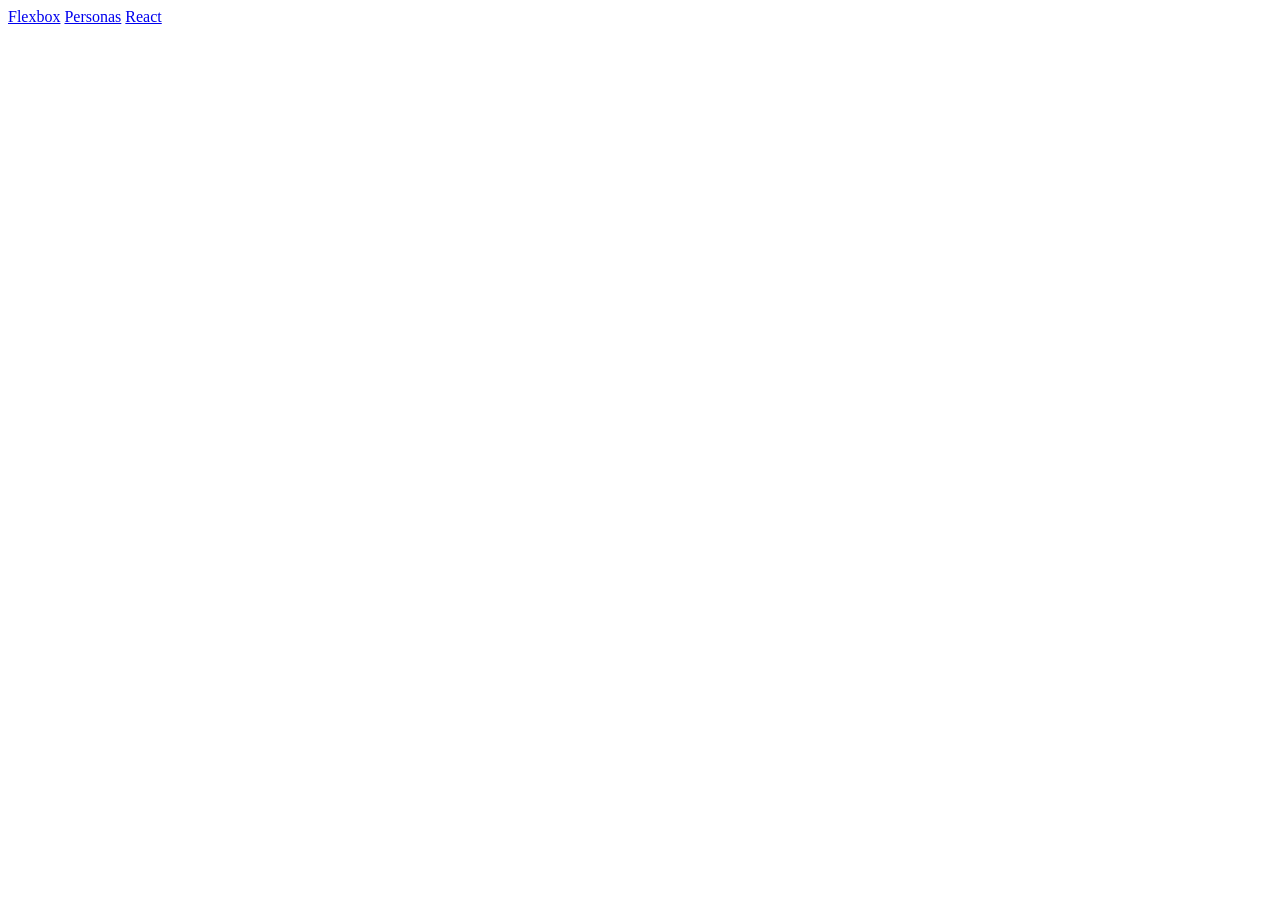
==== index.html @ 4f9c1e34 "Inicializar archivos base y estructura de navegacion" ====
<!doctype html>
<html lang="es">
  <head>
    <meta charset="UTF-8" />
    <meta name="viewport" content="width=device-width, initial-scale=1.0" />
    <title>Document</title>
  </head>
  <body>
    <a href="flexbox.html">Flexbox</a>
    <a href="personas.html">Personas</a>
    <a href="react.html">React</a>
  </body>
</html>
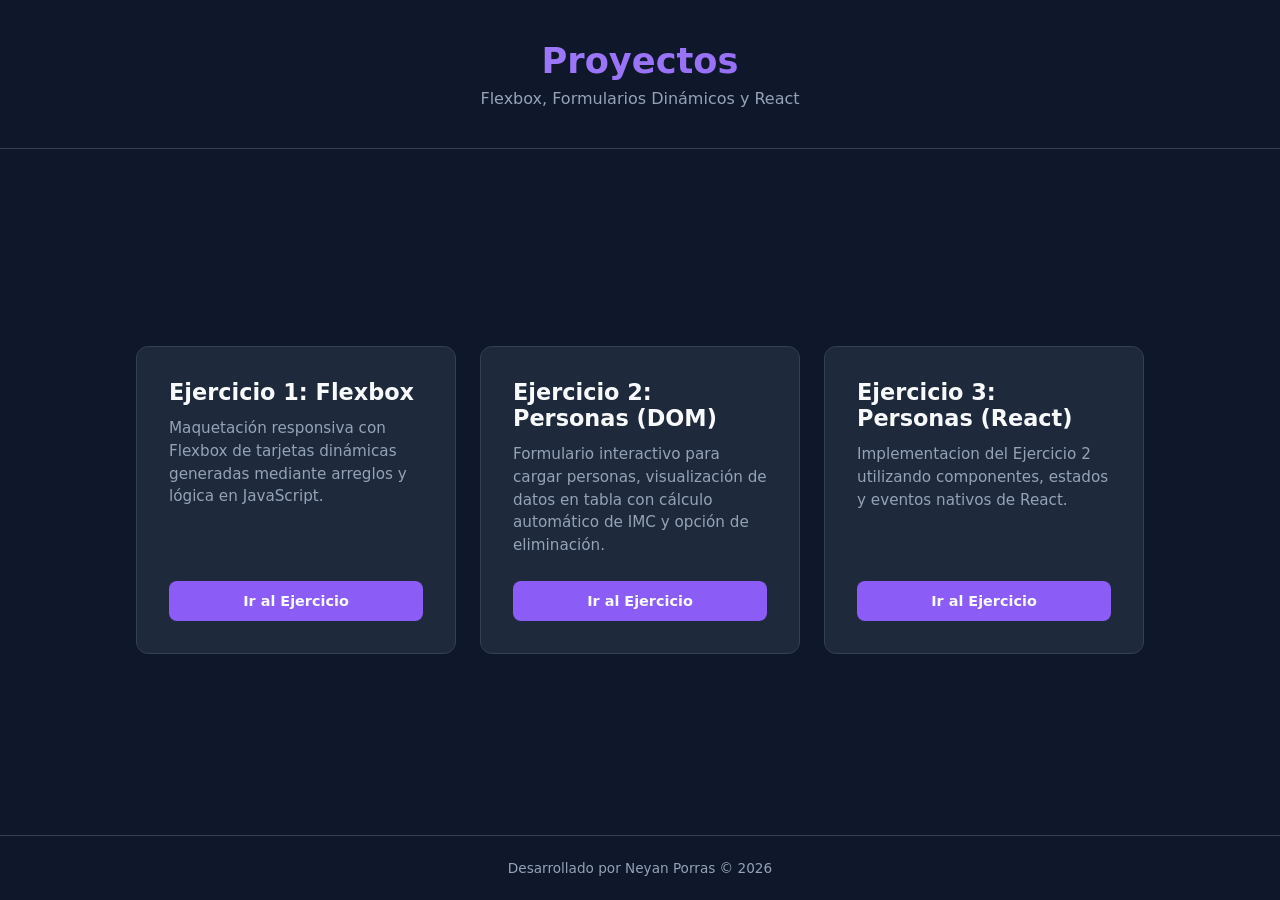
==== commit 27078867: "feat: diseño de index.html y navegacion principal" ====
--- a/index.html
+++ b/index.html
@@ -3,11 +3,54 @@
   <head>
     <meta charset="UTF-8" />
     <meta name="viewport" content="width=device-width, initial-scale=1.0" />
-    <title>Document</title>
+    <title>Trabajo Practico 3 - Programacion</title>
+    <link rel="stylesheet" href="style.css" />
   </head>
   <body>
-    <a href="flexbox.html">Flexbox</a>
-    <a href="personas.html">Personas</a>
-    <a href="react.html">React</a>
+    <header>
+      <h1>Proyectos</h1>
+      <p>Flexbox, Formularios Dinámicos y React</p>
+    </header>
+    <main>
+      <div class="cards-container">
+        <!-- Ejercicio 1: Flexbox -->
+        <section class="card">
+          <div>
+            <h2>Ejercicio 1: Flexbox</h2>
+            <p>
+              Maquetación responsiva con Flexbox de tarjetas dinámicas generadas
+              mediante arreglos y lógica en JavaScript.
+            </p>
+          </div>
+          <a href="flexbox.html" class="btn">Ir al Ejercicio</a>
+        </section>
+        <!-- Ejercicio 2: Personas (JavaScript) -->
+        <section class="card">
+          <div>
+            <h2>Ejercicio 2: Personas (DOM)</h2>
+            <p>
+              Formulario interactivo para cargar personas, visualización de
+              datos en tabla con cálculo automático de IMC y opción de
+              eliminación.
+            </p>
+          </div>
+          <a href="personas.html" class="btn">Ir al Ejercicio</a>
+        </section>
+        <!-- Ejercicio 3: Personas (React) -->
+        <section class="card">
+          <div>
+            <h2>Ejercicio 3: Personas (React)</h2>
+            <p>
+              Implementacion del Ejercicio 2 utilizando componentes, estados y
+              eventos nativos de React.
+            </p>
+          </div>
+          <a href="react.html" class="btn">Ir al Ejercicio</a>
+        </section>
+      </div>
+    </main>
+    <footer>
+      <p>Desarrollado por Neyan Porras &copy; 2026</p>
+    </footer>
   </body>
 </html>
--- a/style.css
+++ b/style.css
@@ -0,0 +1,128 @@
+/* Variables de CSS */
+:root {
+  --bg-main: #0f172a; /* Slate 900 */
+  --bg-card: #1e293b; /* Slate 800 */
+  --text-main: #f8fafc; /* Slate 50 */
+  --text-muted: #94a3b8; /* Slate 400 */
+  --primary: #8b5cf6; /* Violet 500 */
+  --primary-hover: #7c3aed; /* Violet 600 */
+  --border: #334155; /* Slate 700 */
+  --font: system-ui, -apple-system, sans-serif;
+}
+
+* {
+  box-sizing: border-box;
+  margin: 0;
+  padding: 0;
+}
+
+body {
+  background-color: var(--bg-main);
+  color: var(--text-main);
+  font-family: var(--font);
+  min-height: 100vh;
+  display: flex;
+  flex-direction: column;
+}
+
+header {
+  text-align: center;
+  padding: 2.5rem 1rem;
+  border-bottom: 1px solid var(--border);
+}
+
+header h1 {
+  font-size: 2.2rem;
+  font-weight: 800;
+  margin-bottom: 0.5rem;
+  background: linear-gradient(135deg, #a78bfa, var(--primary));
+  background-clip: text;
+  color: transparent;
+}
+
+header p {
+  color: var(--text-muted);
+  font-size: 1rem;
+}
+
+/* Contenedor Principal con Flexbox */
+main {
+  flex: 1;
+  display: flex;
+  flex-direction: column;
+  align-items: center;
+  justify-content: center;
+  padding: 2rem 1rem;
+}
+
+.cards-container {
+  display: flex;
+  gap: 1.5rem;
+  flex-wrap: wrap;
+  justify-content: center;
+  width: 100%;
+  max-width: 1100px;
+  margin-top: 1rem;
+}
+
+/* Tarjeta individual */
+.card {
+  background-color: var(--bg-card);
+  border: 1px solid var(--border);
+  border-radius: 12px;
+  padding: 2rem;
+  width: 320px;
+  display: flex;
+  flex-direction: column;
+  justify-content: space-between;
+  transition:
+    transform 0.2s ease,
+    border-color 0.2s ease,
+    box-shadow 0.2s ease;
+}
+
+.card:hover {
+  transform: translateY(-4px);
+  border-color: var(--primary);
+  box-shadow: 0 10px 20px rgba(139, 92, 246, 0.1);
+}
+
+.card h2 {
+  font-size: 1.4rem;
+  margin-bottom: 0.75rem;
+}
+
+.card p {
+  color: var(--text-muted);
+  font-size: 0.95rem;
+  line-height: 1.5;
+  margin-bottom: 1.5rem;
+  flex-grow: 1; /* Hace que el texto use el espacio disponible */
+}
+
+/* Botón / Link */
+.btn {
+  display: inline-block;
+  text-align: center;
+  background-color: var(--primary);
+  color: var(--text-main);
+  text-decoration: none;
+  padding: 0.75rem 1.5rem;
+  border-radius: 8px;
+  font-weight: 600;
+  font-size: 0.9rem;
+  transition: background-color 0.2s ease;
+}
+
+.btn:hover {
+  background-color: var(--primary-hover);
+}
+
+/* Footer */
+footer {
+  text-align: center;
+  padding: 1.5rem;
+  color: var(--text-muted);
+  font-size: 0.85rem;
+  border-top: 1px solid var(--border);
+}
